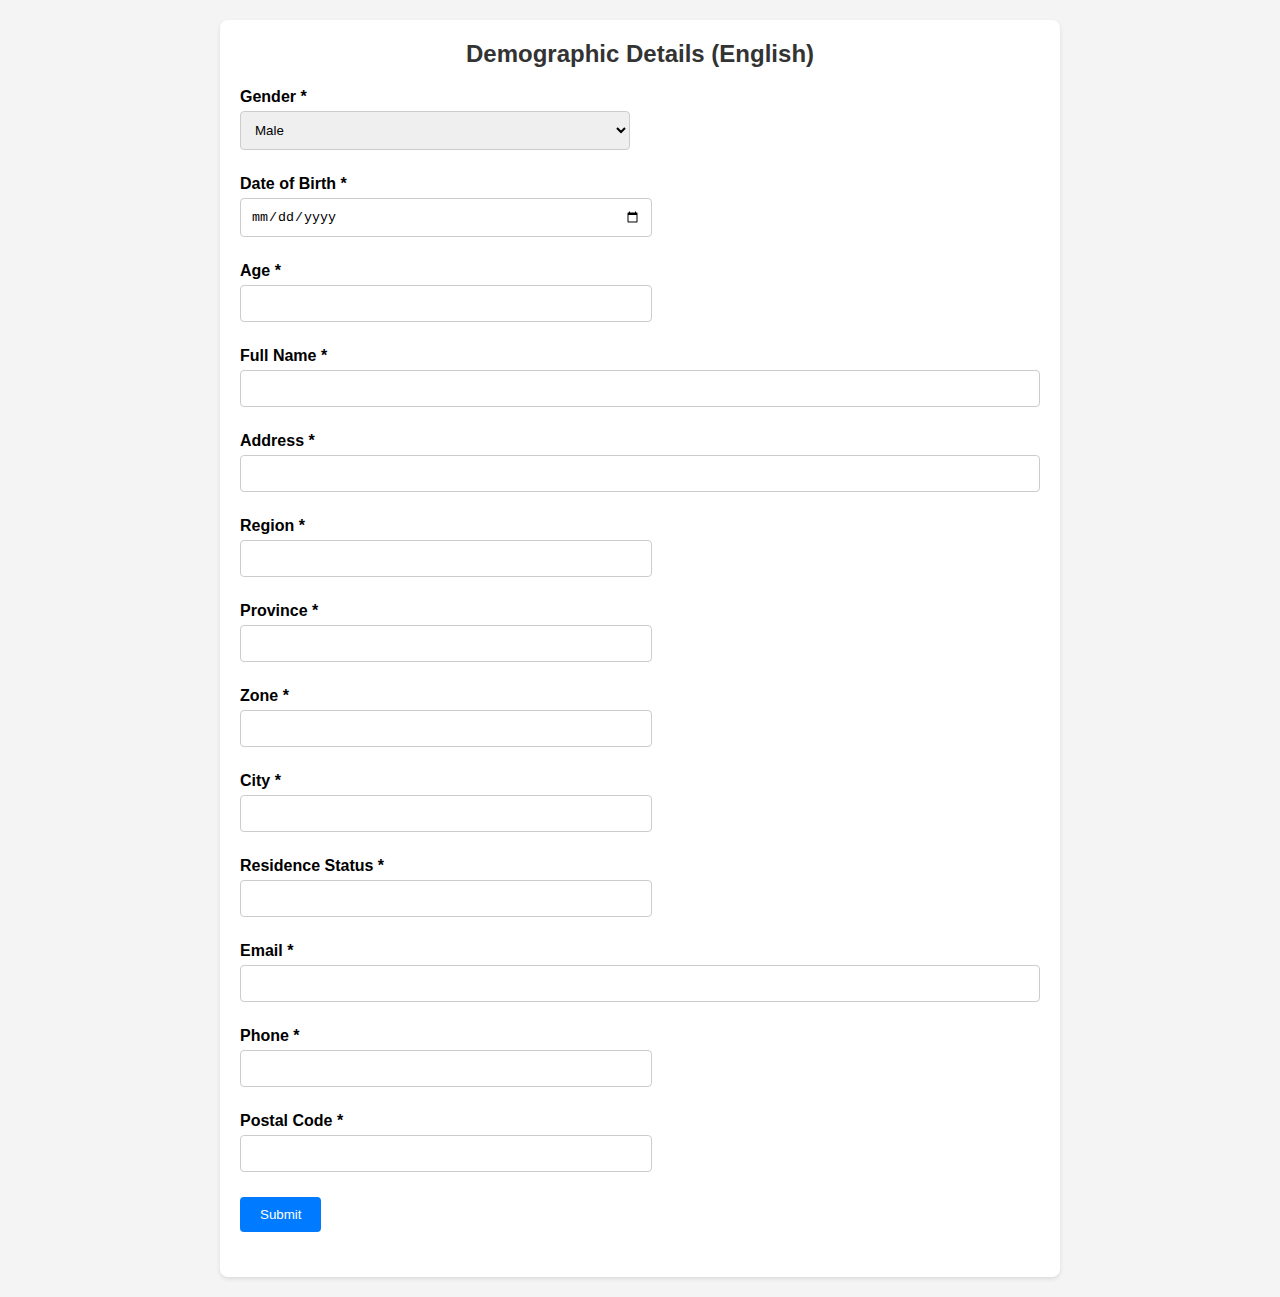
==== smapleForm_2.html @ 8397930c "sample Form 2" ====
<!DOCTYPE html>
<html lang="en">
<head>
    <meta charset="UTF-8">
    <meta name="viewport" content="width=device-width, initial-scale=1.0">
    <title>Demographic Details Form</title>
    <style>
        body {
            font-family: Arial, sans-serif;
            margin: 0;
            padding: 0;
            background-color: #f4f4f4;
        }
        .form-container {
            max-width: 800px;
            margin: 20px auto;
            padding: 20px;
            background: #fff;
            border-radius: 8px;
            box-shadow: 0 2px 4px rgba(0, 0, 0, 0.1);
        }
        .form-header {
            text-align: center;
            margin-bottom: 20px;
        }
        .form-header h2 {
            margin: 0;
            color: #333;
        }
        .form-group {
            display: flex;
            flex-wrap: wrap;
            margin-bottom: 15px;
        }
        .form-group label {
            width: 100%;
            font-weight: bold;
            margin-bottom: 5px;
        }
        .form-group input,
        .form-group select {
            width: calc(50% - 10px);
            padding: 10px;
            margin-right: 10px;
            margin-bottom: 10px;
            border: 1px solid #ccc;
            border-radius: 4px;
        }
        .form-group input:last-child,
        .form-group select:last-child {
            margin-right: 0;
        }
        .form-group .full-width {
            width: 100%;
        }
        .form-group input[type="submit"] {
            width: auto;
            padding: 10px 20px;
            background-color: #007bff;
            color: #fff;
            border: none;
            border-radius: 4px;
            cursor: pointer;
        }
        .form-group input[type="submit"]:hover {
            background-color: #0056b3;
        }
    </style>
</head>
<body>
    <div class="form-container">
        <div class="form-header">
            <h2>Demographic Details (English)</h2>
        </div>
        <form action="#">
            <div class="form-group">
                <label for="gender">Gender *</label>
                <select id="gender" name="gender" required>
                    <option value="male">Male</option>
                    <option value="female">Female</option>
                </select>
            </div>
            <div class="form-group">
                <label for="dob">Date of Birth *</label>
                <input type="date" id="dob" name="dob" required>
            </div>
            <div class="form-group">
                <label for="age">Age *</label>
                <input type="text" id="age" name="age" >
            </div>
            <div class="form-group">
                <label for="fullname">Full Name *</label>
                <input type="text" id="fullname" name="fullname" class="full-width">
            </div>
            <div class="form-group">
                <label for="address">Address *</label>
                <input type="text" id="address" name="address" class="full-width" >
            </div>
            <div class="form-group">
                <label for="region">Region *</label>
                <input type="text" id="region" name="region" >
            </div>
            <div class="form-group">
                <label for="province">Province *</label>
                <input type="text" id="province" name="province">
            </div>
            <div class="form-group">
                <label for="zone">Zone *</label>
                <input type="text" id="zone" name="zone" >
            </div>
            <div class="form-group">
                <label for="city">City *</label>
                <input type="text" id="city" name="city" >
            </div>
            <div class="form-group">
                <label for="residence-status">Residence Status *</label>
                <input type="text" id="residence-status" name="residence-status" >
            </div>
            <div class="form-group">
                <label for="email">Email *</label>
                <input type="email" id="email" name="email" class="full-width">
            </div>
            <div class="form-group">
                <label for="phone">Phone *</label>
                <input type="tel" id="phone" name="phone" >
            </div>
            <div class="form-group">
                <label for="postal-code">Postal Code *</label>
                <input type="text" id="postal-code" name="postal-code" >
            </div>
            <div class="form-group">
                <input type="submit" value="Submit">
            </div>
        </form>
    </div>
</body>
</html>
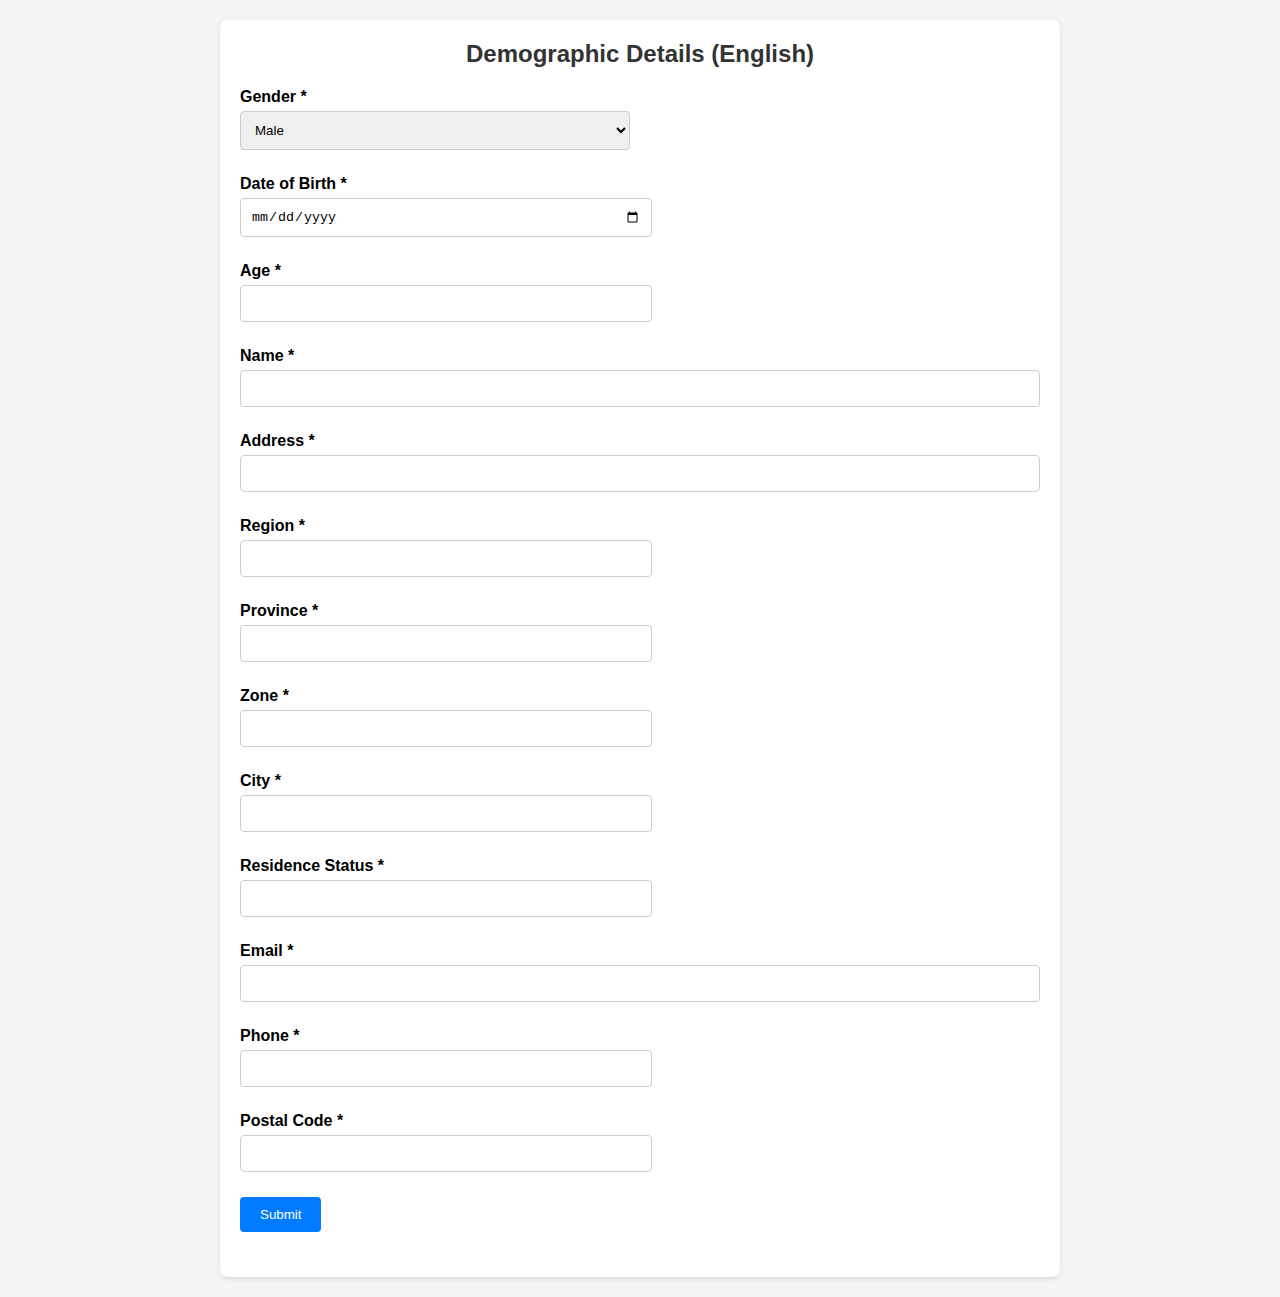
==== commit 2e23bc3c: "web extension for auto fill" ====
--- a/smapleForm_2.html
+++ b/smapleForm_2.html
@@ -89,7 +89,7 @@
                 <input type="text" id="age" name="age" >
             </div>
             <div class="form-group">
-                <label for="fullname">Full Name *</label>
+                <label for="fullname">Name *</label>
                 <input type="text" id="fullname" name="fullname" class="full-width">
             </div>
             <div class="form-group">
